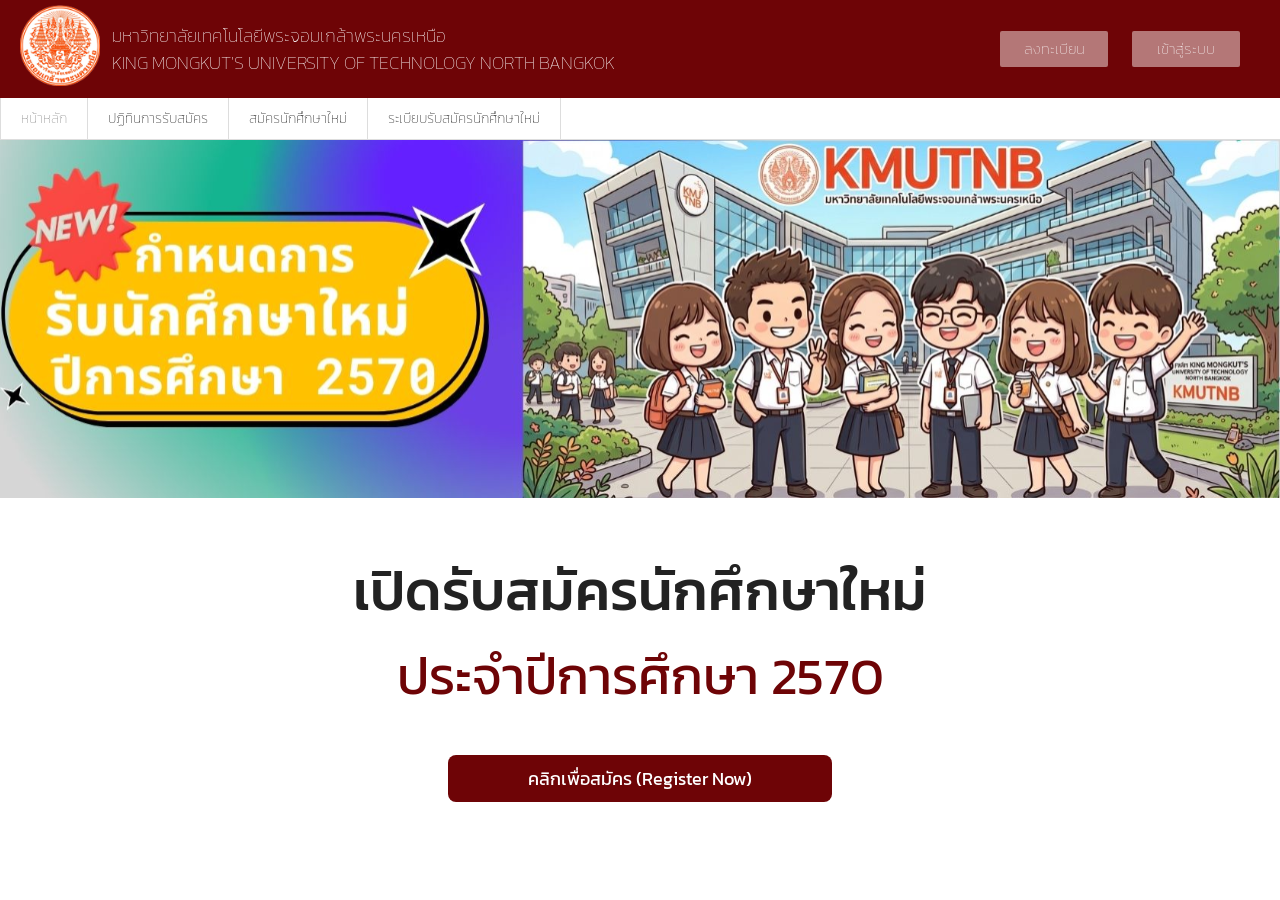
==== index.html @ d42034de "commit" ====
<!DOCTYPE html>
<html lang="en">
<head>
    <meta charset="UTF-8">
    <meta name="viewport" content="width=device-width, initial-scale=1.0">
    <title>หน้าหลัก | รับสมัครนักศึกษา </title>
    <link rel="stylesheet" href="Css/style.css">
    <link href="https://fonts.googleapis.com/css2?family=Kanit:wght@300;400;500;600&display=swap" rel="stylesheet">
</head>
<body>
    <!-- Header -->
    <header class="navbar">
        <div class="logo">
            <div class="logo-img">
                <img src="image/Logo-K.svg" alt="Logo KMUTNB">
            </div>

            <span class="logo-text">
                    มหาวิทยาลัยเทคโนโลยีพระจอมเกล้าพระนครเหนือ
                    <br><span>KING MONGKUT'S UNIVERSITY OF TECHNOLOGY NORTH BANGKOK</span>
            </span>
        </div>

        <!-- Buttom ด้านขวา -->
        <nav class="nav-reg">
            <a href="Register.html">ลงทะเบียน</a>
            <a href="Login.html">เข้าสู่ระบบ</a>
        </nav>
    </header>

    <!-- แถบเมนูด้านล่าง -->
    <nav class="sub-nav">
        <a href="index.html" class="active">หน้าหลัก</a>
        <a href="admission-calendar.html">ปฏิทินการรับสมัคร</a>
        <a href="Register-new.html">สมัครนักศึกษาใหม่</a>
        <a href="regulation.html">ระเบียบรับสมัครนักศึกษาใหม่</a>
    </nav>

    <!-- เนื้อหาหลักของหน้าเว็บไซต์ -->
     <main>
        <!-- ส่วนที่1 Banner -->
         <section class="banner-section">
            <img src="image/Banner.svg" alt="กำหนดการรับสมัครนักศึกษาปี 2570" class="banner-img">
         </section>

         <!-- ส่วนที่2 ข้อความประกาศและปุ่มสมัคร -->
          <section class="register-section">
            <h2>เปิดรับสมัครนักศึกษาใหม่</h2>
            <h3>ประจำปีการศึกษา 2570</h3>
            <a href="Register-new.html" class="btn-register">คลิกเพื่อสมัคร (Register Now)</a>
          </section>
     </main>
</body>
</html>
---- Css/style.css ----
/* ตั้งค่าพื้นฐานของเว็บ */
* {
    margin: 0;
    padding: 0;
    box-sizing: border-box;
    font-family: 'Kanit', sans-serif; 
}

body {
    background-color: #fff; /* สีพื้นหลังเว็บ */
    color: #000; /* สีตัวอักษรหลัก */
    display: flex;
    flex-direction: column;
}

/* แถบเมนู Header and Navbar */
.navbar {
    display: flex;
    justify-content: space-between;
    align-items: center;
    background-color: #6E0406;
    color: #ffffff;
    padding: 5px 20px;
    /* box-sizing: 0 2px 10px rgba(0,0,0,0.05); */
}

.logo {
    display: flex;
    align-items:  center;
    gap: 12px;
    font-weight: 600;
    font-size: 1.1rem;
}

/* ตัวหนังสือชื่อสถาบัน */
.logo-text {
    color: #ffffff;
    font-size: 18px;
    font-weight: 100;
}

/* Logo สถาบัน */
.logo-img img {
  width: 80px;
  height: auto;
  object-fit: contain;
}

/* Buttom ด้านขวา */
.nav-reg {
    margin: auto;
    display: flex;
    gap: 24px;
    margin-right: 20px;
}

.nav-reg a {
    width: 108px;
    height: 36px;
    display: flex;
    justify-content: center;
    align-items: center;
    background-color: #b47777;
    color: #ffffff;
    text-decoration: none;
    border-radius: 2px;
    font-size: 15px;
    font-weight: 100;
    cursor: pointer;
    transition: all 0.3s ease;
}

.nav-reg a:hover {
    background-color: #ffffff;
    color: #6E0406;
}

/* แถบเมนูด้านล่าง */
.sub-nav {
    display: flex;
    color: #ffffff;
    border-bottom: 1px solid #ddd; /* เส้นขอบเมนูข้างล่าง */
}

.sub-nav a {
    display: flex;
    justify-content: center;
    text-decoration: none;
    color: #000;
    padding: 10px 20px;
    font-size: 14px;
    font-weight: 100;
    border-right: 1px solid #ddd; /* เส้นคั้นระหว่างเมนู */
    transition: background-color 0.3s ease, color 0.3s ease;
}

/* เพิ่มเส้นคั่นด้านซ้ายสุดให้เมนูแรก */
.sub-nav a:first-child {
    border-left: 1px solid #ddd;
}

/* เอฟเฟกต์เวลาเอาเมาส์ชี้เมนู */
.sub-nav a:hover {
    background-color: #f5f5f5;
    color: #ff0004;
}

/* สไตล์สำหรับเมนูที่กำลังเปิดอยู่ */
.sub-nav a.active {
    font-size: 500;
    color: gray;
}

/* เนื้อหาหลักของเว็ปไซต์ */

/* รูปภาพ Banner */
.banner-section {
    width: 100%;
    display: flex;
    justify-content: center;
    background-color: #f5f5f5;
}

.banner-img {
    width: 100%;
    height: auto;
    display: block;
    object-fit: cover;
}

.register-section {
    text-align: center;
    padding: 50px 20px;
    background-color: #ffffff;
}

.register-section h2 {
    font-size: 56px;
    font-weight: 500;
    color: #222222;
    margin-bottom: 5px;
}

.register-section h3 {
    font-size: 52px;
    font-weight: 400;
    color: #6E0406;
    margin-bottom: 40px; /* ระยะห่างระหว่างข้อความกับปุ่ม */
}

.btn-register {
    display: inline-block;
    background-color: #6E0406;
    color: #ffffff;
    text-decoration: none;
    font-size: 18px;
    font-weight: 400;
    padding: 10px 80px;
    border-radius: 8px;
    transition: all 0.3s ease;
}

.btn-register:hover {
    background-color: #8c2224;
    transform: translateY(-2px);
    box-shadow: 0 4px 8px rrgba(0,0,0,0.2);
}

/* ส่วนของ admission-calendar.html */

.calendar-container {
    width: 100%;
    max-width: 1100px;
    margin: 40px auto;
    padding: 0 20px;
}

.calendar-image {
    width: 100%;
    height: auto;
    display: block;
}

/* ส่วนของ Login.html */

.login-wrapper {
    display: flex;
    justify-content: center;
    padding: 80px 20px;
}

.login-container {
    width: 100%;
    max-width: 500px;
}

/* หัวข้อเข้าสู่ระบบ */
.login-title {
    text-align: center;
    font-size: 32px;
    font-weight: 500;
    color: #6E0406;
    margin-bottom: 40px;
}

/* ส่วนของแต่ละช่องกรอกข้อมูล */
.input-group {
    display: flex;
    flex-direction: column;
    margin-bottom: 20px;
}

.input-group label {
    font-size: 14px;
    font-weight: 400;
    margin-bottom: 8px;
    color: #333;
}

.input-group input {
    width: 100%;
    height: 45px;
    padding: 0 15px;
    font-size: 16px;
    border: 2px solid #ccc;
    border-radius: 4px;
    outline: none;
    transition: 0.3s;
}

/* อนิเมชั่นเวลาคลิแช่องพิมพ์ */
.input-group input:focus {
    border-color: #6E0406;
}

/* ปุ่มกดเข้่าสู่ระบบ */
.form-action {
    display: flex;
    justify-content: flex-end;
    margin-top: 10px;
}

.btn-submit {
    background-color: #6E0406;
    color: #ffffff;
    border: none;
    padding: 10px 30px;
    font-size: 16px;
    font-weight: 400;
    border-radius: 4px;
    cursor: pointer;
    font-family: 'Kanit', sans-serif;
    transition: 0.3s;
}

.btn-submit:hover {
    background-color: #8c2224;
}

/* ส่วนของ regulation.html  */
.download-wrapper {
    display: flex;
    justify-content: center;
    padding: 40px 20px;
}

.download-container {
    width: 100%;
    max-width: 1000px;
}

.tab-header {
    margin-bottom: 30px;
    padding-left: 20px;
}

.tab-active {
    font-size: 16px;
    font-weight: 500;
    color: #444;
    border-bottom: 2px solid #6E0406;
    padding-bottom: 5px;
    padding-left: 30px;
    padding-right: 30px;
    cursor: pointer;
}

/* พื้นหลังตัวกลบ่องดาวน์โหลด */
.download-item {
    display: flex;
    justify-content: space-between;
    align-items: center;
    background-color: #e2e2e2;
    border-radius: 40px;
    padding: 30px 40px;
    margin-bottom: 25px;
}

.item-text {
    font-size: 16px;
    font-weight: 400;
    color: #6E0406;
    line-height: 1.6;
    max-width: 85%;
}

.btn-download {
    font-size: 16px;
    font-weight: 500;
    color: #6E0406;
    text-decoration: underline;
    transition: 0.3s;
}

.btn-download:hover {
    color: #b47777;
}

/* ส่วนหน้า Register.html */

.register-wrapper {
    display: flex;
    justify-content: center;
    padding: 50px 20px;
}

.register-container {
    width: 100%;
    max-width: 1300px;
    margin: 0 auto;
}

.register-header {
    margin-bottom: 30px;
}

.register-title {
    font-size: 22px;
    font-weight: 500;
    color: #6E0406;
    margin-bottom: 5px;
}

.register-subtitle {
    font-size: 14px;
    color: #888;
}

/* จัด layout form */
.register-form {
    display: flex;
    flex-direction: column;
    gap: 20px;
    width: 100%;
}

.form-row {
    display: flex;
    gap: 20px; /* ระยะห่างระหว่างช่องกรอกแต่ละช่องในแนวนอน */
    width: 100%;
}

.form-group {
    display: flex;
    flex-direction: column;
    flex: 1;
}

.prefix-group {
    flex: 0.3;
}

.form-group label {
    font-size: 14px;
    font-weight: 400;
    color: #333;
    margin-bottom: 8px;
}

.form-group input,
.form-group select {
    width: 100%;
    height: 45px;
    padding: 0 15px;
    font-size: 14px;
    border: 1px solid #ccc;
    border-radius: 6px;
    outline: none;
    font-family: 'Kanit', sans-serif;
    color: #555;
    background-color: #fff;
    transition: border-color 0.3s;
}

.form-group input:focus,
.form-group select:focus {
    border-color: #6E0406;
}

/* ปุ่ม submit / reset */
.form-actions {
    display: flex;
    justify-content: center;
    gap: 20px;
    margin-top: 30px;
}

.btn-reset {
    background-color: #fff;
    color: #6E0406;
    border: 1px solid #333;
    padding: 10px 40px;
    font-size: 16px;
    border-radius: 6px;
    cursor: pointer;
    font-family: 'Kanit', sans-serif;
    transition: 0.3s;
}

.btn-reset:hover {
    background-color: #f5f5f5;
}

.btn-submit-reg {
    background-color: #4a2311;
    color: #fff;
    border: none;
    padding: 10px 40px;
    font-size: 16px;
    border-radius: 6px;
    cursor: pointer;
    font-family: 'Kanit', sans-serif;
    transition: 0.3s;
}

.btn-submit-reg:hover {
    background-color: #33170a;
}

/* ส่วนของ Register-new.html */

/* container and sub */
.form-container {
    width: 100%;
    max-width: 1100px;
    margin: 40px auto;
    padding: 0 20px;
    
}

.form-section {
    margin-bottom: 35px;
}

.section-title {
    color: #6E0406;
    font-size: 22px;
    font-weight: 500;
    margin-bottom: 2px;
}

.section-subtitle {
    color: #888;
    font-size: 14px;
    margin-bottom: 2px;
}

/* ปรับสัดส่วนคอลัมน์ในฟอร์ม */
.col-title {
    flex: 0.3;
    min-width: 120px;
}

.col-firstname,
.col-lastname,
.col-half {
    flex: 1;
    min-width: 250px;
}

.col-full {
    flex: 1 1 100%;
}

/* ช่องยืนยันความถูกต้อง */
.form-checkbox {
    display: flex;
    align-items: center;
    gap: 10px;
    margin: 25px 0;
    font-size: 14px;
    color: #333;
}

.form-checkbox input[type="checkbox"] {
    width: 18px;
    height: 18px;
    accent-color: #6e0406;
    cursor: pointer;
}

/* รองรับการแสดงผลบนหน้าจอมือถือ */
@media (max-width: 768px) {
    /* ปรับระยะขอบของ Navbar ให้กระชับขึ้น */
    .navbar {
        padding: 10px 15px;
        flex-wrap: wrap;
        gap: 10px;
    }

    .logo {
        gap: 8px;
    }

    /* ย่อขนาดโลโก้ */
    .logo-img img {
        width: 55px;
    }

    /* ปรับขนาดตัวอักษรชื่อมหาวิทยาลัย */
    .logo-text {
        font-size: 13px;
        line-height: 1.2;
    }

    /* ซ่อนชื่อภาษาอังกฤษบนหน้าจอมือถือเพื่อประหยัดพื้นที่ */
    .logo-text span {
        display: none;
    }
    .form-row {
        flex-direction: column;
        gap: 15px;
    }
    
    .col-title, .col-firstname, .col-lastname, .col-half {
        width: 100%;
    }
}
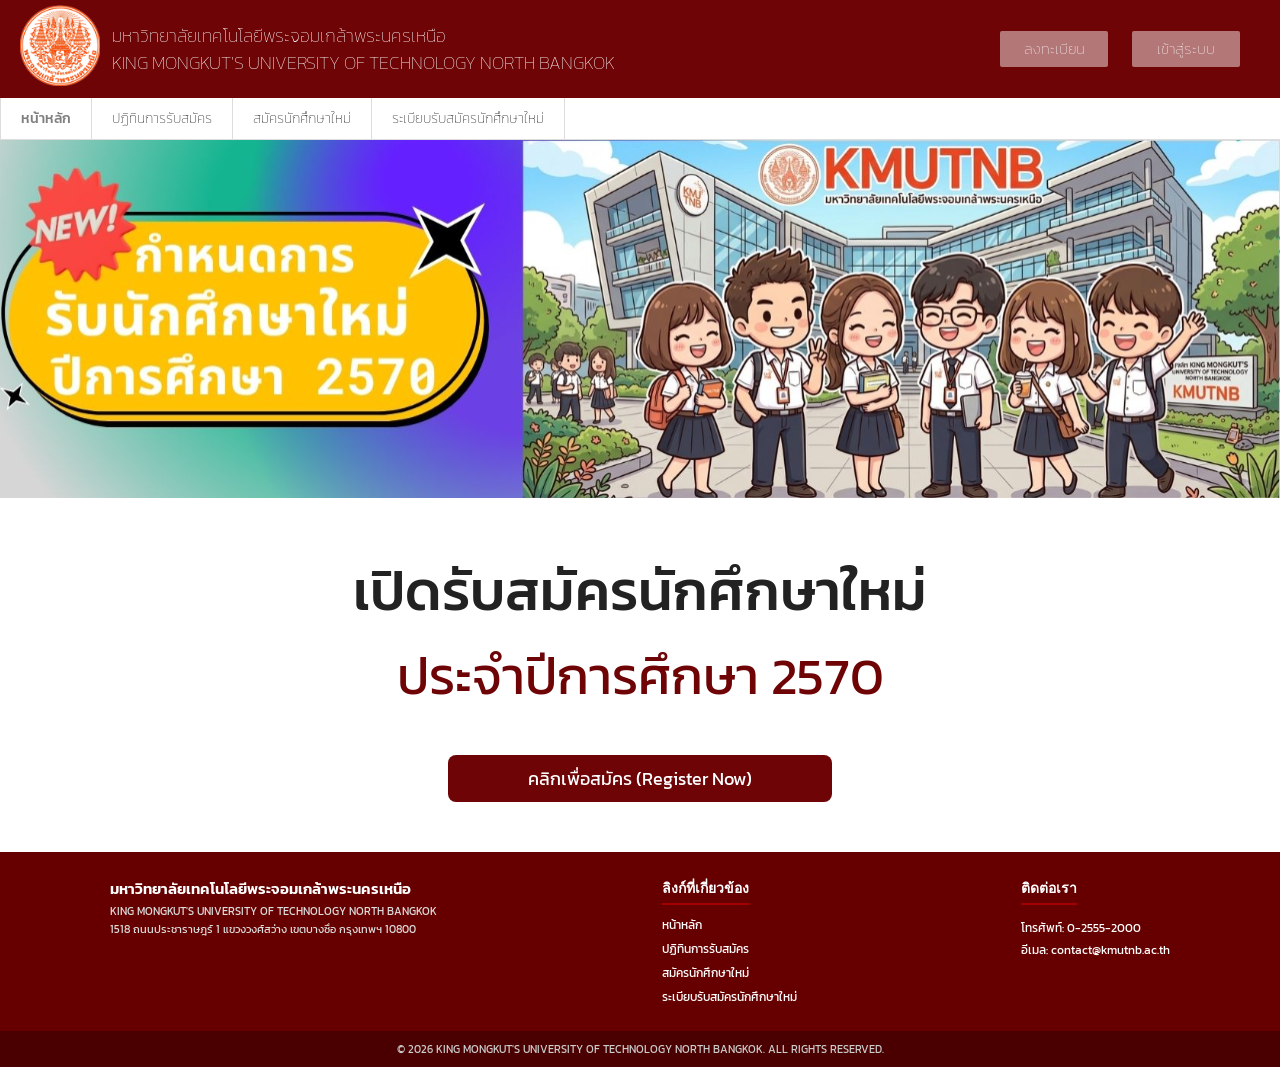
==== commit 00e128d5: "commit" ====
--- a/index.html
+++ b/index.html
@@ -8,7 +8,6 @@
     <link href="https://fonts.googleapis.com/css2?family=Kanit:wght@300;400;500;600&display=swap" rel="stylesheet">
 </head>
 <body>
-    <!-- Header -->
     <header class="navbar">
         <div class="logo">
             <div class="logo-img">
@@ -16,19 +15,17 @@
             </div>
 
             <span class="logo-text">
-                    มหาวิทยาลัยเทคโนโลยีพระจอมเกล้าพระนครเหนือ
-                    <br><span>KING MONGKUT'S UNIVERSITY OF TECHNOLOGY NORTH BANGKOK</span>
+                มหาวิทยาลัยเทคโนโลยีพระจอมเกล้าพระนครเหนือ
+                <br><span>KING MONGKUT'S UNIVERSITY OF TECHNOLOGY NORTH BANGKOK</span>
             </span>
         </div>
 
-        <!-- Buttom ด้านขวา -->
         <nav class="nav-reg">
             <a href="Register.html">ลงทะเบียน</a>
             <a href="Login.html">เข้าสู่ระบบ</a>
         </nav>
     </header>
 
-    <!-- แถบเมนูด้านล่าง -->
     <nav class="sub-nav">
         <a href="index.html" class="active">หน้าหลัก</a>
         <a href="admission-calendar.html">ปฏิทินการรับสมัคร</a>
@@ -36,19 +33,46 @@
         <a href="regulation.html">ระเบียบรับสมัครนักศึกษาใหม่</a>
     </nav>
 
-    <!-- เนื้อหาหลักของหน้าเว็บไซต์ -->
-     <main>
-        <!-- ส่วนที่1 Banner -->
-         <section class="banner-section">
+    <main class="main-content">
+        <section class="banner-section">
             <img src="image/Banner.svg" alt="กำหนดการรับสมัครนักศึกษาปี 2570" class="banner-img">
-         </section>
+        </section>
 
-         <!-- ส่วนที่2 ข้อความประกาศและปุ่มสมัคร -->
-          <section class="register-section">
+        <section class="register-section">
             <h2>เปิดรับสมัครนักศึกษาใหม่</h2>
             <h3>ประจำปีการศึกษา 2570</h3>
             <a href="Register-new.html" class="btn-register">คลิกเพื่อสมัคร (Register Now)</a>
-          </section>
-     </main>
+        </section> 
+    </main>
+
+    <footer class="site-footer">
+        <div class="footer-container">
+            <div class="footer-brand">
+                <h3>มหาวิทยาลัยเทคโนโลยีพระจอมเกล้าพระนครเหนือ</h3>
+                <p>KING MONGKUT'S UNIVERSITY OF TECHNOLOGY NORTH BANGKOK</p>
+                <p>1518 ถนนประชาราษฎร์ 1 แขวงวงศ์สว่าง เขตบางซื่อ กรุงเทพฯ 10800</p>
+            </div>
+
+            <div class="footer-links">
+                <h4>ลิงก์ที่เกี่ยวข้อง</h4>
+                <ul>
+                    <li><a href="index.html">หน้าหลัก</a></li>
+                    <li><a href="admission-calendar.html">ปฏิทินการรับสมัคร</a></li>
+                    <li><a href="Register-new.html">สมัครนักศึกษาใหม่</a></li>
+                    <li><a href="regulation.html">ระเบียบรับสมัครนักศึกษาใหม่</a></li>
+                </ul>
+            </div>
+
+            <div class="footer-contact">
+                <h4>ติดต่อเรา</h4>
+                <p>โทรศัพท์: 0-2555-2000</p>
+                <p>อีเมล: contact@kmutnb.ac.th</p>
+            </div>
+        </div>
+
+        <div class="footer-bottom">
+            <p>&copy; 2026 KING MONGKUT'S UNIVERSITY OF TECHNOLOGY NORTH BANGKOK. ALL RIGHTS RESERVED.</p>
+        </div>
+    </footer>
 </body>
 </html>
--- a/Css/style.css
+++ b/Css/style.css
@@ -1,4 +1,3 @@
-/* ตั้งค่าพื้นฐานของเว็บ */
 * {
     margin: 0;
     padding: 0;
@@ -6,14 +5,27 @@
     font-family: 'Kanit', sans-serif; 
 }
 
+html {
+    height: 100%;
+}
+
 body {
-    background-color: #fff; /* สีพื้นหลังเว็บ */
-    color: #000; /* สีตัวอักษรหลัก */
+    background-color: #fff;
+    color: #000;
     display: flex;
     flex-direction: column;
-}
-
-/* แถบเมนู Header and Navbar */
+    min-height: 100vh;
+}
+
+.main-content,
+.download-wrapper,
+.login-wrapper,
+.register-wrapper,
+.form-container,
+.calendar-container {
+    flex: 1;
+}
+
 .navbar {
     display: flex;
     justify-content: space-between;
@@ -21,32 +33,28 @@
     background-color: #6E0406;
     color: #ffffff;
     padding: 5px 20px;
-    /* box-sizing: 0 2px 10px rgba(0,0,0,0.05); */
 }
 
 .logo {
     display: flex;
-    align-items:  center;
+    align-items: center;
     gap: 12px;
     font-weight: 600;
     font-size: 1.1rem;
 }
 
-/* ตัวหนังสือชื่อสถาบัน */
 .logo-text {
     color: #ffffff;
     font-size: 18px;
     font-weight: 100;
 }
 
-/* Logo สถาบัน */
 .logo-img img {
-  width: 80px;
-  height: auto;
-  object-fit: contain;
-}
-
-/* Buttom ด้านขวา */
+    width: 80px;
+    height: auto;
+    object-fit: contain;
+}
+
 .nav-reg {
     margin: auto;
     display: flex;
@@ -75,11 +83,10 @@
     color: #6E0406;
 }
 
-/* แถบเมนูด้านล่าง */
 .sub-nav {
     display: flex;
     color: #ffffff;
-    border-bottom: 1px solid #ddd; /* เส้นขอบเมนูข้างล่าง */
+    border-bottom: 1px solid #ddd;
 }
 
 .sub-nav a {
@@ -90,30 +97,24 @@
     padding: 10px 20px;
     font-size: 14px;
     font-weight: 100;
-    border-right: 1px solid #ddd; /* เส้นคั้นระหว่างเมนู */
+    border-right: 1px solid #ddd;
     transition: background-color 0.3s ease, color 0.3s ease;
 }
 
-/* เพิ่มเส้นคั่นด้านซ้ายสุดให้เมนูแรก */
 .sub-nav a:first-child {
     border-left: 1px solid #ddd;
 }
 
-/* เอฟเฟกต์เวลาเอาเมาส์ชี้เมนู */
 .sub-nav a:hover {
     background-color: #f5f5f5;
     color: #ff0004;
 }
 
-/* สไตล์สำหรับเมนูที่กำลังเปิดอยู่ */
 .sub-nav a.active {
-    font-size: 500;
+    font-weight: 500;
     color: gray;
 }
 
-/* เนื้อหาหลักของเว็ปไซต์ */
-
-/* รูปภาพ Banner */
 .banner-section {
     width: 100%;
     display: flex;
@@ -145,7 +146,7 @@
     font-size: 52px;
     font-weight: 400;
     color: #6E0406;
-    margin-bottom: 40px; /* ระยะห่างระหว่างข้อความกับปุ่ม */
+    margin-bottom: 40px;
 }
 
 .btn-register {
@@ -163,10 +164,8 @@
 .btn-register:hover {
     background-color: #8c2224;
     transform: translateY(-2px);
-    box-shadow: 0 4px 8px rrgba(0,0,0,0.2);
-}
-
-/* ส่วนของ admission-calendar.html */
+    box-shadow: 0 4px 8px rgba(0,0,0,0.2);
+}
 
 .calendar-container {
     width: 100%;
@@ -181,8 +180,6 @@
     display: block;
 }
 
-/* ส่วนของ Login.html */
-
 .login-wrapper {
     display: flex;
     justify-content: center;
@@ -194,7 +191,6 @@
     max-width: 500px;
 }
 
-/* หัวข้อเข้าสู่ระบบ */
 .login-title {
     text-align: center;
     font-size: 32px;
@@ -203,7 +199,6 @@
     margin-bottom: 40px;
 }
 
-/* ส่วนของแต่ละช่องกรอกข้อมูล */
 .input-group {
     display: flex;
     flex-direction: column;
@@ -228,12 +223,10 @@
     transition: 0.3s;
 }
 
-/* อนิเมชั่นเวลาคลิแช่องพิมพ์ */
 .input-group input:focus {
     border-color: #6E0406;
 }
 
-/* ปุ่มกดเข้่าสู่ระบบ */
 .form-action {
     display: flex;
     justify-content: flex-end;
@@ -257,7 +250,6 @@
     background-color: #8c2224;
 }
 
-/* ส่วนของ regulation.html  */
 .download-wrapper {
     display: flex;
     justify-content: center;
@@ -285,7 +277,6 @@
     cursor: pointer;
 }
 
-/* พื้นหลังตัวกลบ่องดาวน์โหลด */
 .download-item {
     display: flex;
     justify-content: space-between;
@@ -316,8 +307,6 @@
     color: #b47777;
 }
 
-/* ส่วนหน้า Register.html */
-
 .register-wrapper {
     display: flex;
     justify-content: center;
@@ -346,7 +335,6 @@
     color: #888;
 }
 
-/* จัด layout form */
 .register-form {
     display: flex;
     flex-direction: column;
@@ -356,7 +344,7 @@
 
 .form-row {
     display: flex;
-    gap: 20px; /* ระยะห่างระหว่างช่องกรอกแต่ละช่องในแนวนอน */
+    gap: 20px;
     width: 100%;
 }
 
@@ -397,7 +385,6 @@
     border-color: #6E0406;
 }
 
-/* ปุ่ม submit / reset */
 .form-actions {
     display: flex;
     justify-content: center;
@@ -437,15 +424,11 @@
     background-color: #33170a;
 }
 
-/* ส่วนของ Register-new.html */
-
-/* container and sub */
 .form-container {
     width: 100%;
     max-width: 1100px;
     margin: 40px auto;
     padding: 0 20px;
-    
 }
 
 .form-section {
@@ -465,7 +448,6 @@
     margin-bottom: 2px;
 }
 
-/* ปรับสัดส่วนคอลัมน์ในฟอร์ม */
 .col-title {
     flex: 0.3;
     min-width: 120px;
@@ -482,7 +464,6 @@
     flex: 1 1 100%;
 }
 
-/* ช่องยืนยันความถูกต้อง */
 .form-checkbox {
     display: flex;
     align-items: center;
@@ -499,9 +480,7 @@
     cursor: pointer;
 }
 
-/* รองรับการแสดงผลบนหน้าจอมือถือ */
 @media (max-width: 768px) {
-    /* ปรับระยะขอบของ Navbar ให้กระชับขึ้น */
     .navbar {
         padding: 10px 15px;
         flex-wrap: wrap;
@@ -512,21 +491,19 @@
         gap: 8px;
     }
 
-    /* ย่อขนาดโลโก้ */
     .logo-img img {
         width: 55px;
     }
 
-    /* ปรับขนาดตัวอักษรชื่อมหาวิทยาลัย */
     .logo-text {
         font-size: 13px;
         line-height: 1.2;
     }
 
-    /* ซ่อนชื่อภาษาอังกฤษบนหน้าจอมือถือเพื่อประหยัดพื้นที่ */
     .logo-text span {
         display: none;
     }
+
     .form-row {
         flex-direction: column;
         gap: 15px;
@@ -535,4 +512,73 @@
     .col-title, .col-firstname, .col-lastname, .col-half {
         width: 100%;
     }
+}
+
+.site-footer {
+    background-color: #660000;
+    color: #ffffff;
+    padding: 25px 0 0 0;
+    font-size: 13px;
+    width: 100%;
+}
+
+.footer-container {
+    max-width: 1100px;
+    margin: 0 auto;
+    padding: 0 20px 20px 20px;
+    display: flex;
+    flex-wrap: wrap;
+    justify-content: space-between;
+    gap: 20px;
+}
+
+.footer-brand h3 {
+    margin: 0 0 4px 0;
+    font-size: 15px;
+    font-weight: 600;
+}
+
+.footer-brand p {
+    margin: 2px 0;
+    color: #dddddd;
+    font-size: 11px;
+    line-height: 1.4;
+}
+
+.footer-links h4,
+.footer-contact h4 {
+    margin: 0 0 10px 0;
+    font-size: 14px;
+    border-bottom: 2px solid #a30000;
+    padding-bottom: 4px;
+    display: inline-block;
+}
+
+.footer-links ul {
+    list-style: none;
+    padding: 0;
+    margin: 0;
+}
+
+.footer-links li {
+    margin-bottom: 5px;
+}
+
+.footer-links a {
+    color: #ffffff;
+    text-decoration: none;
+    font-size: 12px;
+}
+
+.footer-contact p {
+    margin: 4px 0;
+    font-size: 12px;
+}
+
+.footer-bottom {
+    background-color: #4a0000;
+    text-align: center;
+    padding: 10px 20px;
+    font-size: 11px;
+    color: #cccccc;
 }
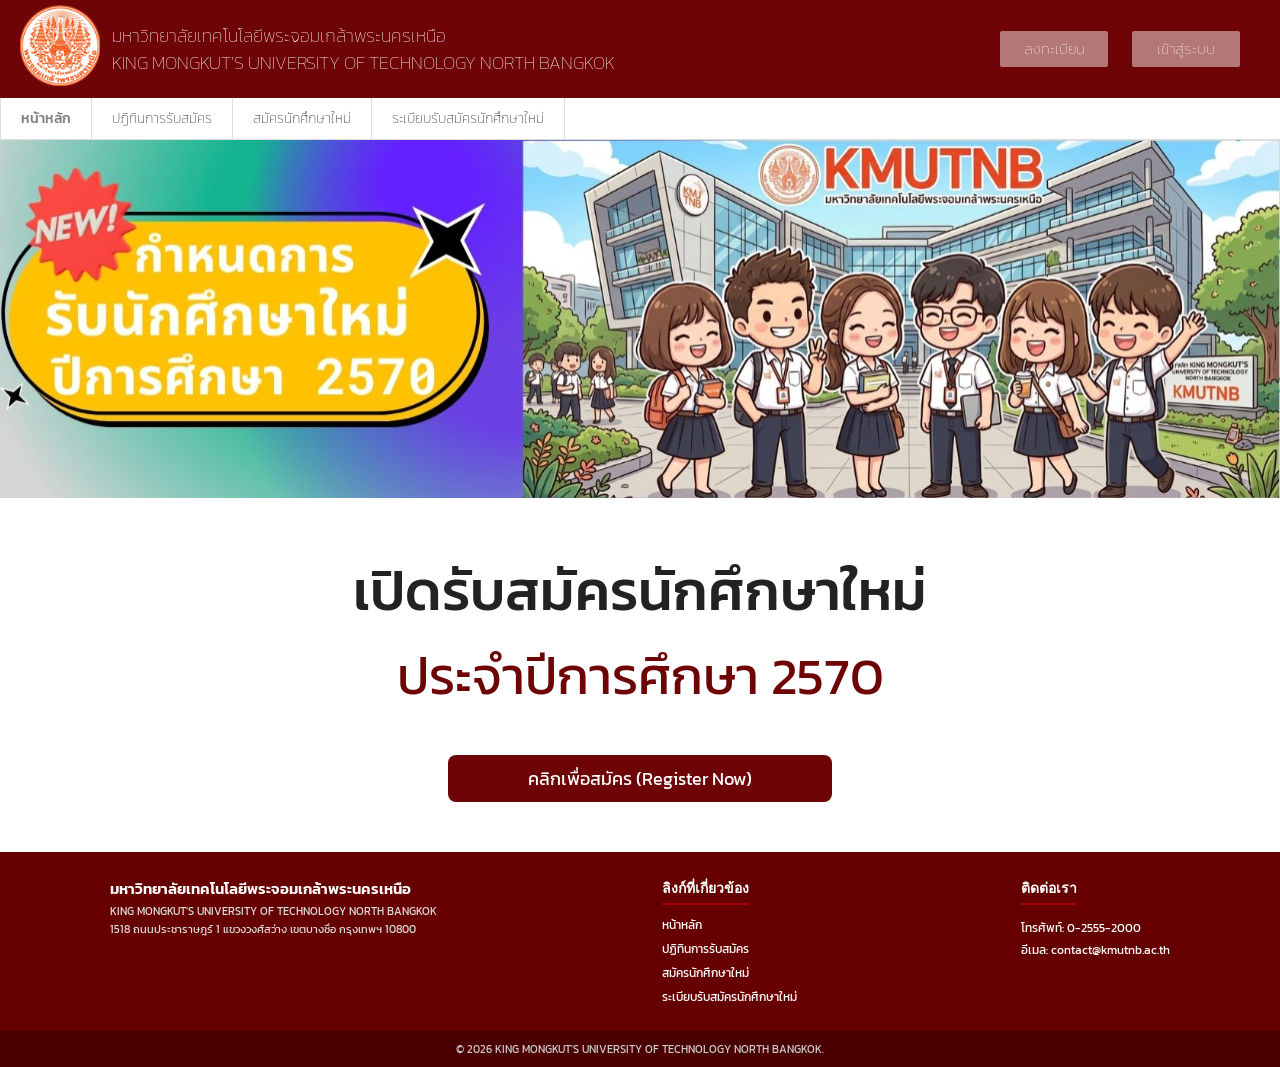
==== commit e47d32df: "commit" ====
--- a/index.html
+++ b/index.html
@@ -71,7 +71,7 @@
         </div>
 
         <div class="footer-bottom">
-            <p>&copy; 2026 KING MONGKUT'S UNIVERSITY OF TECHNOLOGY NORTH BANGKOK. ALL RIGHTS RESERVED.</p>
+            <p>&copy; 2026 KING MONGKUT'S UNIVERSITY OF TECHNOLOGY NORTH BANGKOK.</p>
         </div>
     </footer>
 </body>
